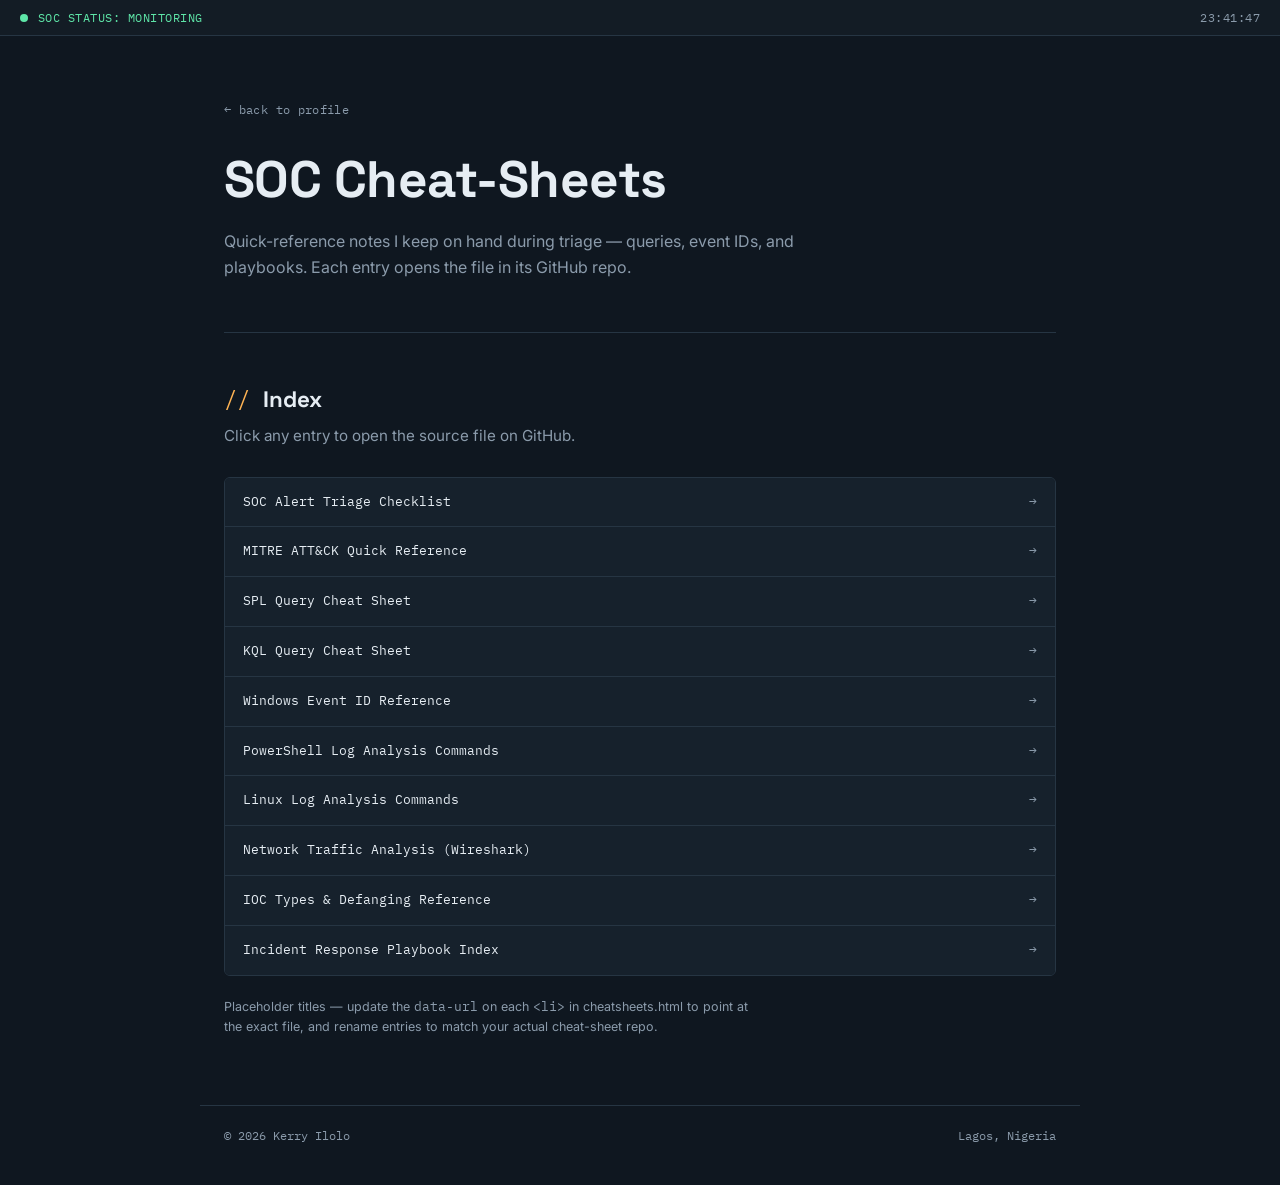
==== cheatsheets.html @ 551067c6 "cheat" ====
<!DOCTYPE html>
<html lang="en">
<head>
<meta charset="UTF-8">
<meta name="viewport" content="width=device-width, initial-scale=1.0">
<title>SOC Cheat-Sheets — Kerry Ilolo</title>
<link rel="preconnect" href="https://fonts.googleapis.com">
<link href="https://fonts.googleapis.com/css2?family=Space+Grotesk:wght@500;600;700&family=Inter:wght@400;500;600&family=IBM+Plex+Mono:wght@400;500&display=swap" rel="stylesheet">
<link rel="stylesheet" href="css/style.css">
<link rel="stylesheet" href="css/cheatsheets.css">
</head>
<body>

  <div class="statusbar">
    <span class="statusbar__dot" aria-hidden="true"></span>
    <span class="statusbar__text">SOC STATUS: MONITORING</span>
    <span class="statusbar__time" id="clock">--:--:--</span>
  </div>

  <header class="hero hero--compact">
    <div class="hero__meta">
      <a href="index.html" class="mono back-link">&larr; back to profile</a>
    </div>
    <h1 class="hero__title">SOC Cheat-Sheets</h1>
    <p class="hero__summary">
      Quick-reference notes I keep on hand during triage &mdash; queries, event IDs, and
      playbooks. Each entry opens the file in its GitHub repo.
    </p>
  </header>

  <main>
    <section class="panel" id="sheet-index">
      <h2 class="panel__title"><span class="mono">// </span>Index</h2>
      <p class="panel__subtitle">Click any entry to open the source file on GitHub.</p>

      <ul class="sheet-list mono" id="sheetList">
        <li class="sheet-item" data-url="https://github.com/ilolokerry/soc-alert-incident-reports">
          <span class="sheet-item__name">SOC Alert Triage Checklist</span>
          <span class="sheet-item__arrow">&rarr;</span>
        </li>
        <li class="sheet-item" data-url="https://github.com/ilolokerry/soc-alert-incident-reports">
          <span class="sheet-item__name">MITRE ATT&amp;CK Quick Reference</span>
          <span class="sheet-item__arrow">&rarr;</span>
        </li>
        <li class="sheet-item" data-url="https://github.com/ilolokerry/Threat-Hunting-Lab-Splunk">
          <span class="sheet-item__name">SPL Query Cheat Sheet</span>
          <span class="sheet-item__arrow">&rarr;</span>
        </li>
        <li class="sheet-item" data-url="https://github.com/ilolokerry/soc-alert-incident-reports">
          <span class="sheet-item__name">KQL Query Cheat Sheet</span>
          <span class="sheet-item__arrow">&rarr;</span>
        </li>
        <li class="sheet-item" data-url="https://github.com/ilolokerry/soc-alert-incident-reports">
          <span class="sheet-item__name">Windows Event ID Reference</span>
          <span class="sheet-item__arrow">&rarr;</span>
        </li>
        <li class="sheet-item" data-url="https://github.com/ilolokerry/Threat-Hunting-Lab-Splunk">
          <span class="sheet-item__name">PowerShell Log Analysis Commands</span>
          <span class="sheet-item__arrow">&rarr;</span>
        </li>
        <li class="sheet-item" data-url="https://github.com/ilolokerry/Endpoint-Monitoring-Threat-Detection-Lab-with-Wazuh">
          <span class="sheet-item__name">Linux Log Analysis Commands</span>
          <span class="sheet-item__arrow">&rarr;</span>
        </li>
        <li class="sheet-item" data-url="https://github.com/ilolokerry">
          <span class="sheet-item__name">Network Traffic Analysis (Wireshark)</span>
          <span class="sheet-item__arrow">&rarr;</span>
        </li>
        <li class="sheet-item" data-url="https://github.com/ilolokerry">
          <span class="sheet-item__name">IOC Types &amp; Defanging Reference</span>
          <span class="sheet-item__arrow">&rarr;</span>
        </li>
        <li class="sheet-item" data-url="https://github.com/ilolokerry/soc-alert-incident-reports">
          <span class="sheet-item__name">Incident Response Playbook Index</span>
          <span class="sheet-item__arrow">&rarr;</span>
        </li>
      </ul>

      <p class="panel__text sheet-note">
        Placeholder titles &mdash; update the <span class="mono">data-url</span> on each
        <span class="mono">&lt;li&gt;</span> in cheatsheets.html to point at the exact
        file, and rename entries to match your actual cheat-sheet repo.
      </p>
    </section>
  </main>

  <footer class="footer mono">
    <span>&copy; <span id="year"></span> Kerry Ilolo</span>
    <span>Lagos, Nigeria</span>
  </footer>

  <script src="js/script.js"></script>
  <script src="js/cheatsheets.js"></script>
</body>
</html>
---- css/style.css ----
:root {
  --bg: #0f1720;
  --bg-panel: #16212c;
  --bg-panel-alt: #131c25;
  --border: #263543;
  --text: #e6edf3;
  --text-dim: #8b9bab;
  --accent: #ffb454;
  --accent-soft: rgba(255, 180, 84, 0.12);
  --good: #5ee6a8;
  --good-soft: rgba(94, 230, 168, 0.12);
  --info: #7db8ff;
  --info-soft: rgba(125, 184, 255, 0.12);

  --font-display: 'Space Grotesk', sans-serif;
  --font-body: 'Inter', sans-serif;
  --font-mono: 'IBM Plex Mono', monospace;

  --radius: 6px;
  --maxw: 880px;
}

* { box-sizing: border-box; }

html { scroll-behavior: smooth; }

body {
  margin: 0;
  background: var(--bg);
  color: var(--text);
  font-family: var(--font-body);
  line-height: 1.6;
}

.mono { font-family: var(--font-mono); }

/* Status bar */
.statusbar {
  display: flex;
  align-items: center;
  gap: 10px;
  padding: 8px 20px;
  font-family: var(--font-mono);
  font-size: 12px;
  letter-spacing: 0.04em;
  color: var(--text-dim);
  border-bottom: 1px solid var(--border);
  background: var(--bg-panel-alt);
}

.statusbar__dot {
  width: 8px;
  height: 8px;
  border-radius: 50%;
  background: var(--good);
  box-shadow: 0 0 0 0 rgba(94, 230, 168, 0.6);
  animation: pulse 2s infinite;
  flex-shrink: 0;
}

@keyframes pulse {
  0%   { box-shadow: 0 0 0 0 rgba(94, 230, 168, 0.5); }
  70%  { box-shadow: 0 0 0 6px rgba(94, 230, 168, 0); }
  100% { box-shadow: 0 0 0 0 rgba(94, 230, 168, 0); }
}

.statusbar__text { color: var(--good); }
.statusbar__time { margin-left: auto; }

@media (prefers-reduced-motion: reduce) {
  .statusbar__dot { animation: none; }
}

/* Hero */
.hero {
  max-width: var(--maxw);
  margin: 0 auto;
  padding: 64px 24px 40px;
}

.hero__meta {
  display: flex;
  align-items: center;
  gap: 14px;
  margin-bottom: 20px;
  flex-wrap: wrap;
}

.hero__id { color: var(--text-dim); font-size: 12px; letter-spacing: 0.05em; }

.hero__title {
  font-family: var(--font-display);
  font-weight: 700;
  font-size: clamp(2.2rem, 5vw, 3.2rem);
  margin: 0 0 8px;
  letter-spacing: -0.01em;
}

.hero__role {
  font-family: var(--font-display);
  font-weight: 500;
  color: var(--accent);
  font-size: 1.05rem;
  margin: 0 0 18px;
}

.hero__summary {
  max-width: 60ch;
  color: var(--text-dim);
  font-size: 1rem;
  margin: 0 0 28px;
}

.hero__actions {
  display: flex;
  gap: 12px;
  flex-wrap: wrap;
}

/* Chips */
.chip {
  display: inline-block;
  font-family: var(--font-mono);
  font-size: 11px;
  letter-spacing: 0.06em;
  padding: 4px 10px;
  border-radius: 999px;
  border: 1px solid transparent;
}

.chip--open   { background: var(--good-soft); color: var(--good); border-color: rgba(94,230,168,0.3); }
.chip--closed { background: var(--info-soft); color: var(--info); border-color: rgba(125,184,255,0.3); }
.chip--progress { background: var(--accent-soft); color: var(--accent); border-color: rgba(255,180,84,0.3); }

/* Buttons */
.btn {
  display: inline-block;
  font-family: var(--font-body);
  font-weight: 600;
  font-size: 0.9rem;
  padding: 11px 20px;
  border-radius: var(--radius);
  text-decoration: none;
  border: 1px solid transparent;
  transition: transform 0.15s ease, border-color 0.15s ease, background 0.15s ease;
}

.btn:focus-visible {
  outline: 2px solid var(--accent);
  outline-offset: 2px;
}

.btn--primary {
  background: var(--accent);
  color: #1a1204;
}
.btn--primary:hover { transform: translateY(-1px); }

.btn--ghost {
  background: transparent;
  color: var(--text);
  border-color: var(--border);
}
.btn--ghost:hover { border-color: var(--text-dim); }

/* Panels */
main {
  max-width: var(--maxw);
  margin: 0 auto;
  padding: 0 24px;
}

.panel {
  padding: 48px 0;
  border-top: 1px solid var(--border);
}

.panel__title {
  font-family: var(--font-display);
  font-size: 1.4rem;
  margin: 0 0 6px;
}

.panel__title .mono {
  color: var(--accent);
  font-weight: 400;
}

.panel__subtitle {
  color: var(--text-dim);
  margin: 0 0 28px;
  font-size: 0.95rem;
}

.panel__text {
  color: var(--text-dim);
  max-width: 68ch;
  margin: 0 0 20px;
}

.subsection {
  margin-top: 28px;
  padding-top: 24px;
  border-top: 1px dashed var(--border);
}

.subsection__title {
  font-size: 12px;
  letter-spacing: 0.06em;
  color: var(--accent);
  margin: 0 0 14px;
  text-transform: uppercase;
}

.cert-list {
  list-style: none;
  padding: 0;
  margin: 0;
  display: flex;
  gap: 10px;
  flex-wrap: wrap;
}

.cert-list li {
  font-size: 12px;
  color: var(--text);
  background: var(--bg-panel);
  border: 1px solid var(--border);
  padding: 6px 12px;
  border-radius: var(--radius);
}

/* Case cards */
.cases {
  display: grid;
  grid-template-columns: repeat(2, 1fr);
  gap: 18px;
}

@media (max-width: 680px) {
  .cases { grid-template-columns: 1fr; }
}

.case {
  background: var(--bg-panel);
  border: 1px solid var(--border);
  border-radius: var(--radius);
  padding: 20px;
  display: flex;
  flex-direction: column;
  gap: 10px;
  transition: border-color 0.15s ease;
}

.case:hover { border-color: var(--accent); }

.case__head {
  display: flex;
  justify-content: space-between;
  align-items: center;
}

.case__id { color: var(--text-dim); font-size: 12px; letter-spacing: 0.05em; }

.case__title {
  font-family: var(--font-display);
  font-size: 1.05rem;
  margin: 0;
}

.case__desc {
  color: var(--text-dim);
  font-size: 0.9rem;
  margin: 0;
}

.case__tags {
  display: flex;
  gap: 6px;
  flex-wrap: wrap;
}

.tag {
  font-size: 11px;
  color: var(--text-dim);
  border: 1px solid var(--border);
  border-radius: 4px;
  padding: 3px 8px;
}

.case__link {
  color: var(--accent);
  text-decoration: none;
  font-size: 12px;
  margin-top: 4px;
}
.case__link:hover { text-decoration: underline; }
.case__link:focus-visible { outline: 2px solid var(--accent); outline-offset: 2px; }

/* Toolkit grid */
.toolkit-grid {
  display: grid;
  grid-template-columns: repeat(auto-fill, minmax(150px, 1fr));
  gap: 10px;
}

.toolkit-grid span {
  font-size: 12px;
  color: var(--text);
  background: var(--bg-panel);
  border: 1px solid var(--border);
  border-radius: var(--radius);
  padding: 10px 12px;
}

/* Contact */
.panel--contact { padding-bottom: 64px; }

/* Footer */
.footer {
  max-width: var(--maxw);
  margin: 0 auto;
  padding: 20px 24px 40px;
  display: flex;
  justify-content: space-between;
  font-size: 12px;
  color: var(--text-dim);
  border-top: 1px solid var(--border);
}
---- css/cheatsheets.css ----
.hero--compact {
  padding-bottom: 24px;
}

.back-link {
  color: var(--text-dim);
  text-decoration: none;
  font-size: 12px;
  letter-spacing: 0.03em;
}
.back-link:hover { color: var(--accent); }

.sheet-list {
  list-style: none;
  margin: 0;
  padding: 0;
  border: 1px solid var(--border);
  border-radius: var(--radius);
  overflow: hidden;
}

.sheet-item {
  display: flex;
  align-items: center;
  justify-content: space-between;
  padding: 14px 18px;
  font-size: 13px;
  color: var(--text);
  background: var(--bg-panel);
  border-bottom: 1px solid var(--border);
  cursor: pointer;
  transition: background 0.15s ease, padding-left 0.15s ease;
}

.sheet-item:last-child { border-bottom: none; }

.sheet-item:hover {
  background: var(--bg-panel-alt);
  padding-left: 24px;
}

.sheet-item:hover .sheet-item__arrow,
.sheet-item:focus-visible .sheet-item__arrow {
  color: var(--accent);
}

.sheet-item:focus-visible {
  outline: 2px solid var(--accent);
  outline-offset: -2px;
}

.sheet-item__arrow {
  color: var(--text-dim);
  transition: color 0.15s ease;
}

.sheet-note {
  margin-top: 20px;
  font-size: 12.5px;
  color: var(--text-dim);
}
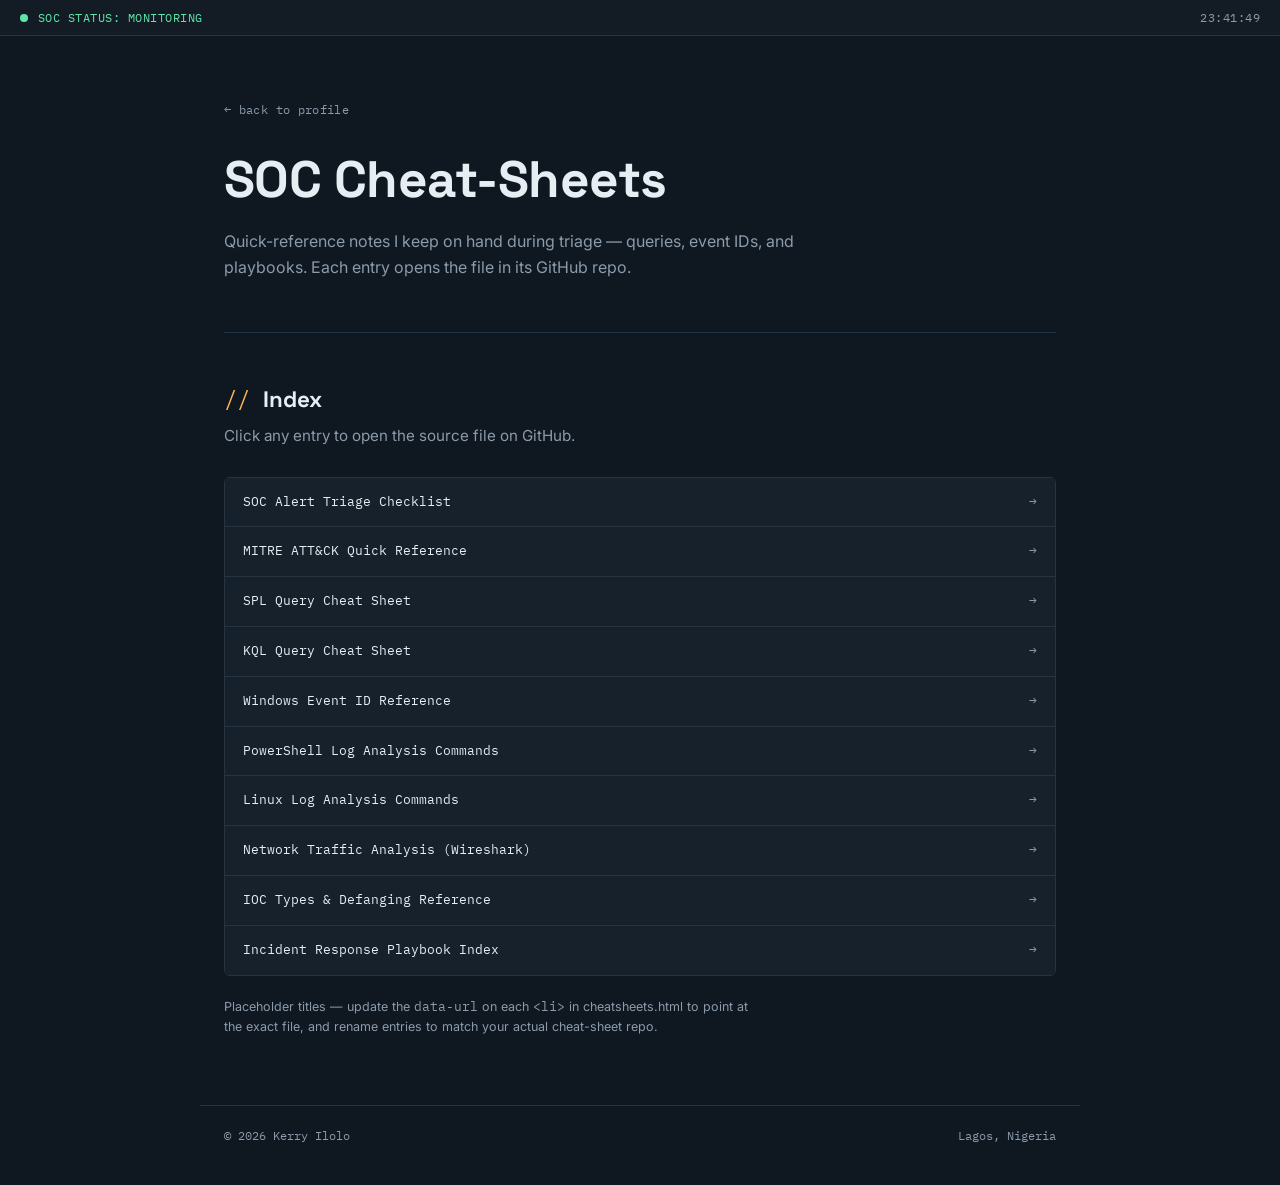
==== commit ebbd05b6: "icon" ====
--- a/cheatsheets.html
+++ b/cheatsheets.html
@@ -4,6 +4,7 @@
 <meta charset="UTF-8">
 <meta name="viewport" content="width=device-width, initial-scale=1.0">
 <title>SOC Cheat-Sheets — Kerry Ilolo</title>
+<link rel="icon" type="image/svg+xml" href="favicons/favicon-cheatsheets.svg">
 <link rel="preconnect" href="https://fonts.googleapis.com">
 <link href="https://fonts.googleapis.com/css2?family=Space+Grotesk:wght@500;600;700&family=Inter:wght@400;500;600&family=IBM+Plex+Mono:wght@400;500&display=swap" rel="stylesheet">
 <link rel="stylesheet" href="css/style.css">
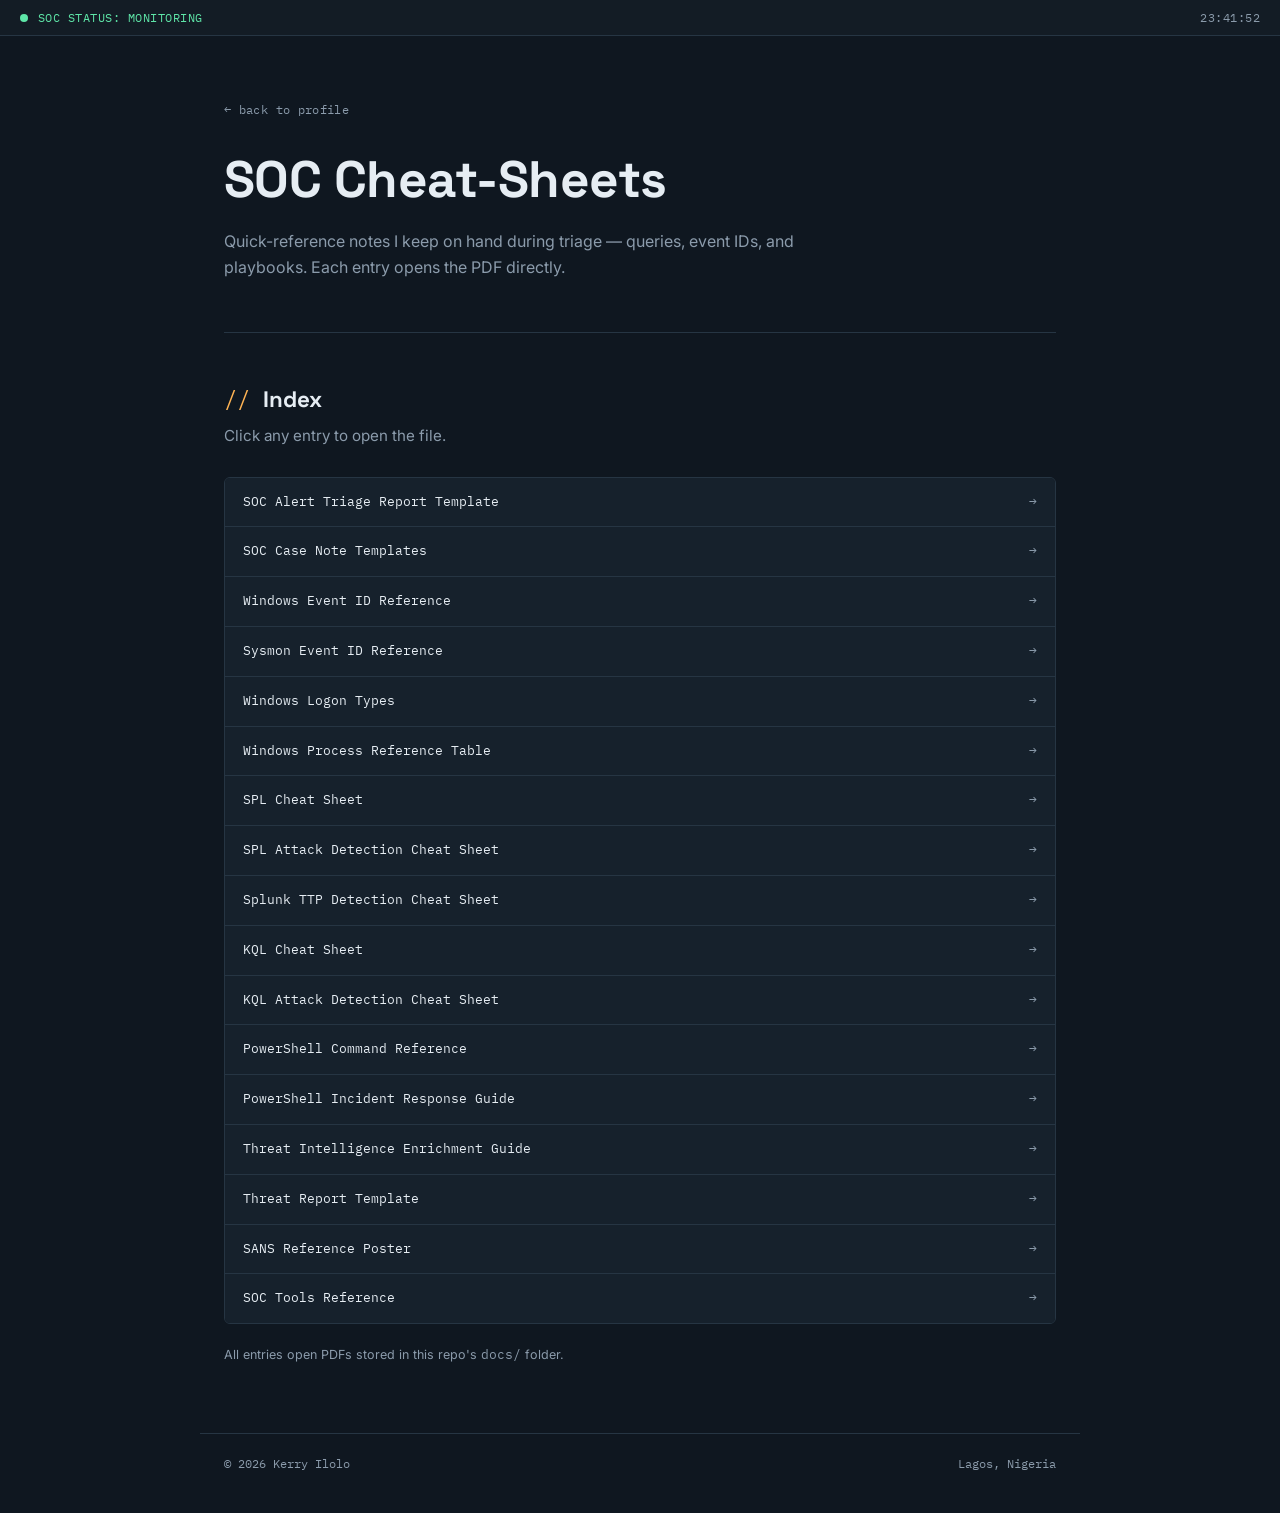
==== commit 6ae0595e: "update cheetsheets" ====
--- a/cheatsheets.html
+++ b/cheatsheets.html
@@ -25,62 +25,88 @@
     <h1 class="hero__title">SOC Cheat-Sheets</h1>
     <p class="hero__summary">
       Quick-reference notes I keep on hand during triage &mdash; queries, event IDs, and
-      playbooks. Each entry opens the file in its GitHub repo.
+      playbooks. Each entry opens the PDF directly.
     </p>
   </header>
 
   <main>
     <section class="panel" id="sheet-index">
       <h2 class="panel__title"><span class="mono">// </span>Index</h2>
-      <p class="panel__subtitle">Click any entry to open the source file on GitHub.</p>
+      <p class="panel__subtitle">Click any entry to open the file.</p>
 
       <ul class="sheet-list mono" id="sheetList">
-        <li class="sheet-item" data-url="https://github.com/ilolokerry/soc-alert-incident-reports">
-          <span class="sheet-item__name">SOC Alert Triage Checklist</span>
+        <li class="sheet-item" data-url="docs/SOC-Alert-Triage-Report-template.pdf">
+          <span class="sheet-item__name">SOC Alert Triage Report Template</span>
           <span class="sheet-item__arrow">&rarr;</span>
         </li>
-        <li class="sheet-item" data-url="https://github.com/ilolokerry/soc-alert-incident-reports">
-          <span class="sheet-item__name">MITRE ATT&amp;CK Quick Reference</span>
+        <li class="sheet-item" data-url="docs/SOC-Case-Note-Templates.pdf">
+          <span class="sheet-item__name">SOC Case Note Templates</span>
           <span class="sheet-item__arrow">&rarr;</span>
         </li>
-        <li class="sheet-item" data-url="https://github.com/ilolokerry/Threat-Hunting-Lab-Splunk">
-          <span class="sheet-item__name">SPL Query Cheat Sheet</span>
-          <span class="sheet-item__arrow">&rarr;</span>
-        </li>
-        <li class="sheet-item" data-url="https://github.com/ilolokerry/soc-alert-incident-reports">
-          <span class="sheet-item__name">KQL Query Cheat Sheet</span>
-          <span class="sheet-item__arrow">&rarr;</span>
-        </li>
-        <li class="sheet-item" data-url="https://github.com/ilolokerry/soc-alert-incident-reports">
+        <li class="sheet-item" data-url="docs/Windows_Event_ID_Reference.pdf">
           <span class="sheet-item__name">Windows Event ID Reference</span>
           <span class="sheet-item__arrow">&rarr;</span>
         </li>
-        <li class="sheet-item" data-url="https://github.com/ilolokerry/Threat-Hunting-Lab-Splunk">
-          <span class="sheet-item__name">PowerShell Log Analysis Commands</span>
+        <li class="sheet-item" data-url="docs/Sysmon_Event_ID_Reference.pdf">
+          <span class="sheet-item__name">Sysmon Event ID Reference</span>
           <span class="sheet-item__arrow">&rarr;</span>
         </li>
-        <li class="sheet-item" data-url="https://github.com/ilolokerry/Endpoint-Monitoring-Threat-Detection-Lab-with-Wazuh">
-          <span class="sheet-item__name">Linux Log Analysis Commands</span>
+        <li class="sheet-item" data-url="docs/Windows_Logon_Types.pdf">
+          <span class="sheet-item__name">Windows Logon Types</span>
           <span class="sheet-item__arrow">&rarr;</span>
         </li>
-        <li class="sheet-item" data-url="https://github.com/ilolokerry">
-          <span class="sheet-item__name">Network Traffic Analysis (Wireshark)</span>
+        <li class="sheet-item" data-url="docs/Windows_Process_Reference_Table.pdf">
+          <span class="sheet-item__name">Windows Process Reference Table</span>
           <span class="sheet-item__arrow">&rarr;</span>
         </li>
-        <li class="sheet-item" data-url="https://github.com/ilolokerry">
-          <span class="sheet-item__name">IOC Types &amp; Defanging Reference</span>
+        <li class="sheet-item" data-url="docs/SPL_Cheat_Sheet.pdf">
+          <span class="sheet-item__name">SPL Cheat Sheet</span>
           <span class="sheet-item__arrow">&rarr;</span>
         </li>
-        <li class="sheet-item" data-url="https://github.com/ilolokerry/soc-alert-incident-reports">
-          <span class="sheet-item__name">Incident Response Playbook Index</span>
+        <li class="sheet-item" data-url="docs/SPL_Attack_Detection_Cheat_Sheet.pdf">
+          <span class="sheet-item__name">SPL Attack Detection Cheat Sheet</span>
+          <span class="sheet-item__arrow">&rarr;</span>
+        </li>
+        <li class="sheet-item" data-url="docs/Splunk_TTP_Detection_Cheatsheet.pdf">
+          <span class="sheet-item__name">Splunk TTP Detection Cheat Sheet</span>
+          <span class="sheet-item__arrow">&rarr;</span>
+        </li>
+        <li class="sheet-item" data-url="docs/KQL_Cheat_Sheet.pdf">
+          <span class="sheet-item__name">KQL Cheat Sheet</span>
+          <span class="sheet-item__arrow">&rarr;</span>
+        </li>
+        <li class="sheet-item" data-url="docs/KQL_Attack_Detection_Cheat_Sheet.pdf">
+          <span class="sheet-item__name">KQL Attack Detection Cheat Sheet</span>
+          <span class="sheet-item__arrow">&rarr;</span>
+        </li>
+        <li class="sheet-item" data-url="docs/PowerShell.pdf">
+          <span class="sheet-item__name">PowerShell Command Reference</span>
+          <span class="sheet-item__arrow">&rarr;</span>
+        </li>
+        <li class="sheet-item" data-url="docs/PowerShell_Incident_Response.pdf">
+          <span class="sheet-item__name">PowerShell Incident Response Guide</span>
+          <span class="sheet-item__arrow">&rarr;</span>
+        </li>
+        <li class="sheet-item" data-url="docs/Enrichment.pdf">
+          <span class="sheet-item__name">Threat Intelligence Enrichment Guide</span>
+          <span class="sheet-item__arrow">&rarr;</span>
+        </li>
+        <li class="sheet-item" data-url="docs/THREAT-REPORT-template.pdf">
+          <span class="sheet-item__name">Threat Report Template</span>
+          <span class="sheet-item__arrow">&rarr;</span>
+        </li>
+        <li class="sheet-item" data-url="docs/sans_poster.pdf">
+          <span class="sheet-item__name">SANS Reference Poster</span>
+          <span class="sheet-item__arrow">&rarr;</span>
+        </li>
+        <li class="sheet-item" data-url="docs/Tools.pdf">
+          <span class="sheet-item__name">SOC Tools Reference</span>
           <span class="sheet-item__arrow">&rarr;</span>
         </li>
       </ul>
 
       <p class="panel__text sheet-note">
-        Placeholder titles &mdash; update the <span class="mono">data-url</span> on each
-        <span class="mono">&lt;li&gt;</span> in cheatsheets.html to point at the exact
-        file, and rename entries to match your actual cheat-sheet repo.
+        All entries open PDFs stored in this repo's <span class="mono">docs/</span> folder.
       </p>
     </section>
   </main>
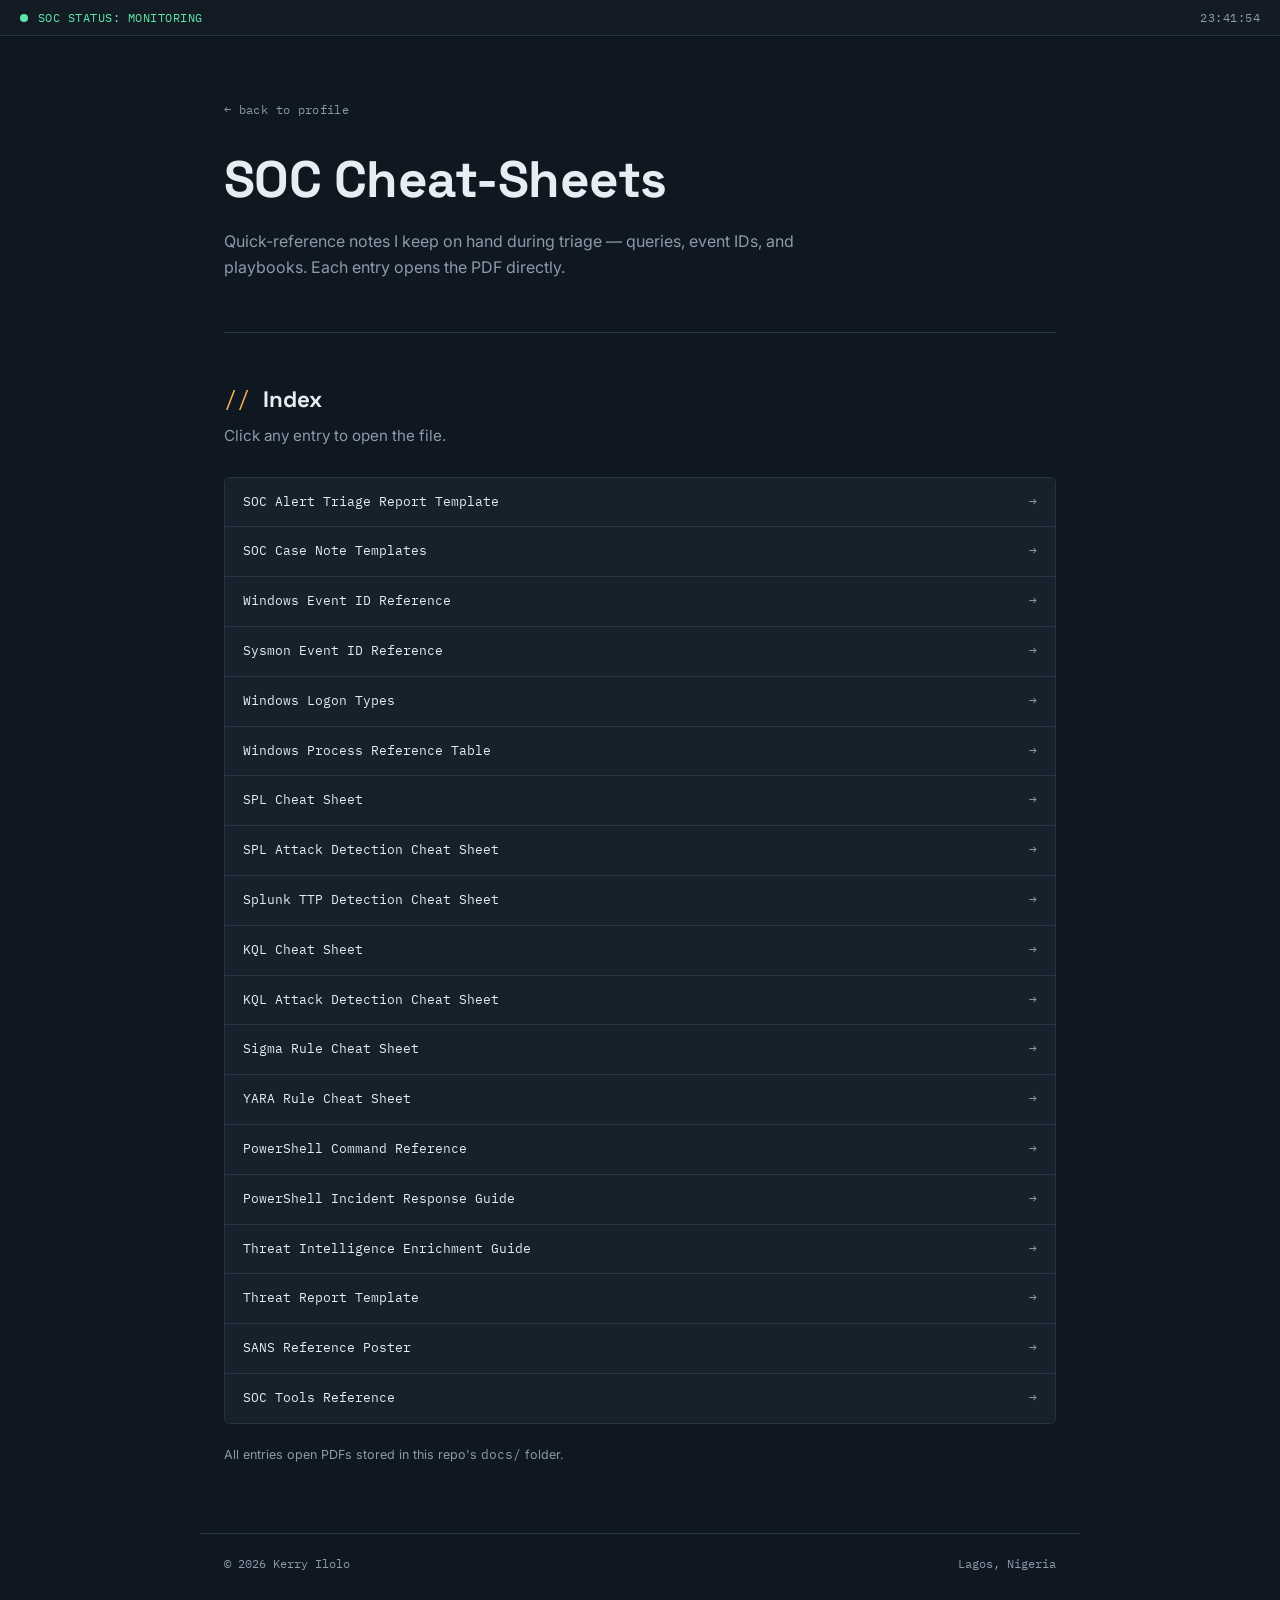
==== commit a28425d5: "yara and sigma add" ====
--- a/cheatsheets.html
+++ b/cheatsheets.html
@@ -79,6 +79,14 @@
           <span class="sheet-item__name">KQL Attack Detection Cheat Sheet</span>
           <span class="sheet-item__arrow">&rarr;</span>
         </li>
+        <li class="sheet-item" data-url="docs/sigma-cheat-sheet.pdf">
+          <span class="sheet-item__name">Sigma Rule Cheat Sheet</span>
+          <span class="sheet-item__arrow">&rarr;</span>
+        </li>
+        <li class="sheet-item" data-url="docs/yara-cheat-sheet.pdf">
+          <span class="sheet-item__name">YARA Rule Cheat Sheet</span>
+          <span class="sheet-item__arrow">&rarr;</span>
+        </li>
         <li class="sheet-item" data-url="docs/PowerShell.pdf">
           <span class="sheet-item__name">PowerShell Command Reference</span>
           <span class="sheet-item__arrow">&rarr;</span>
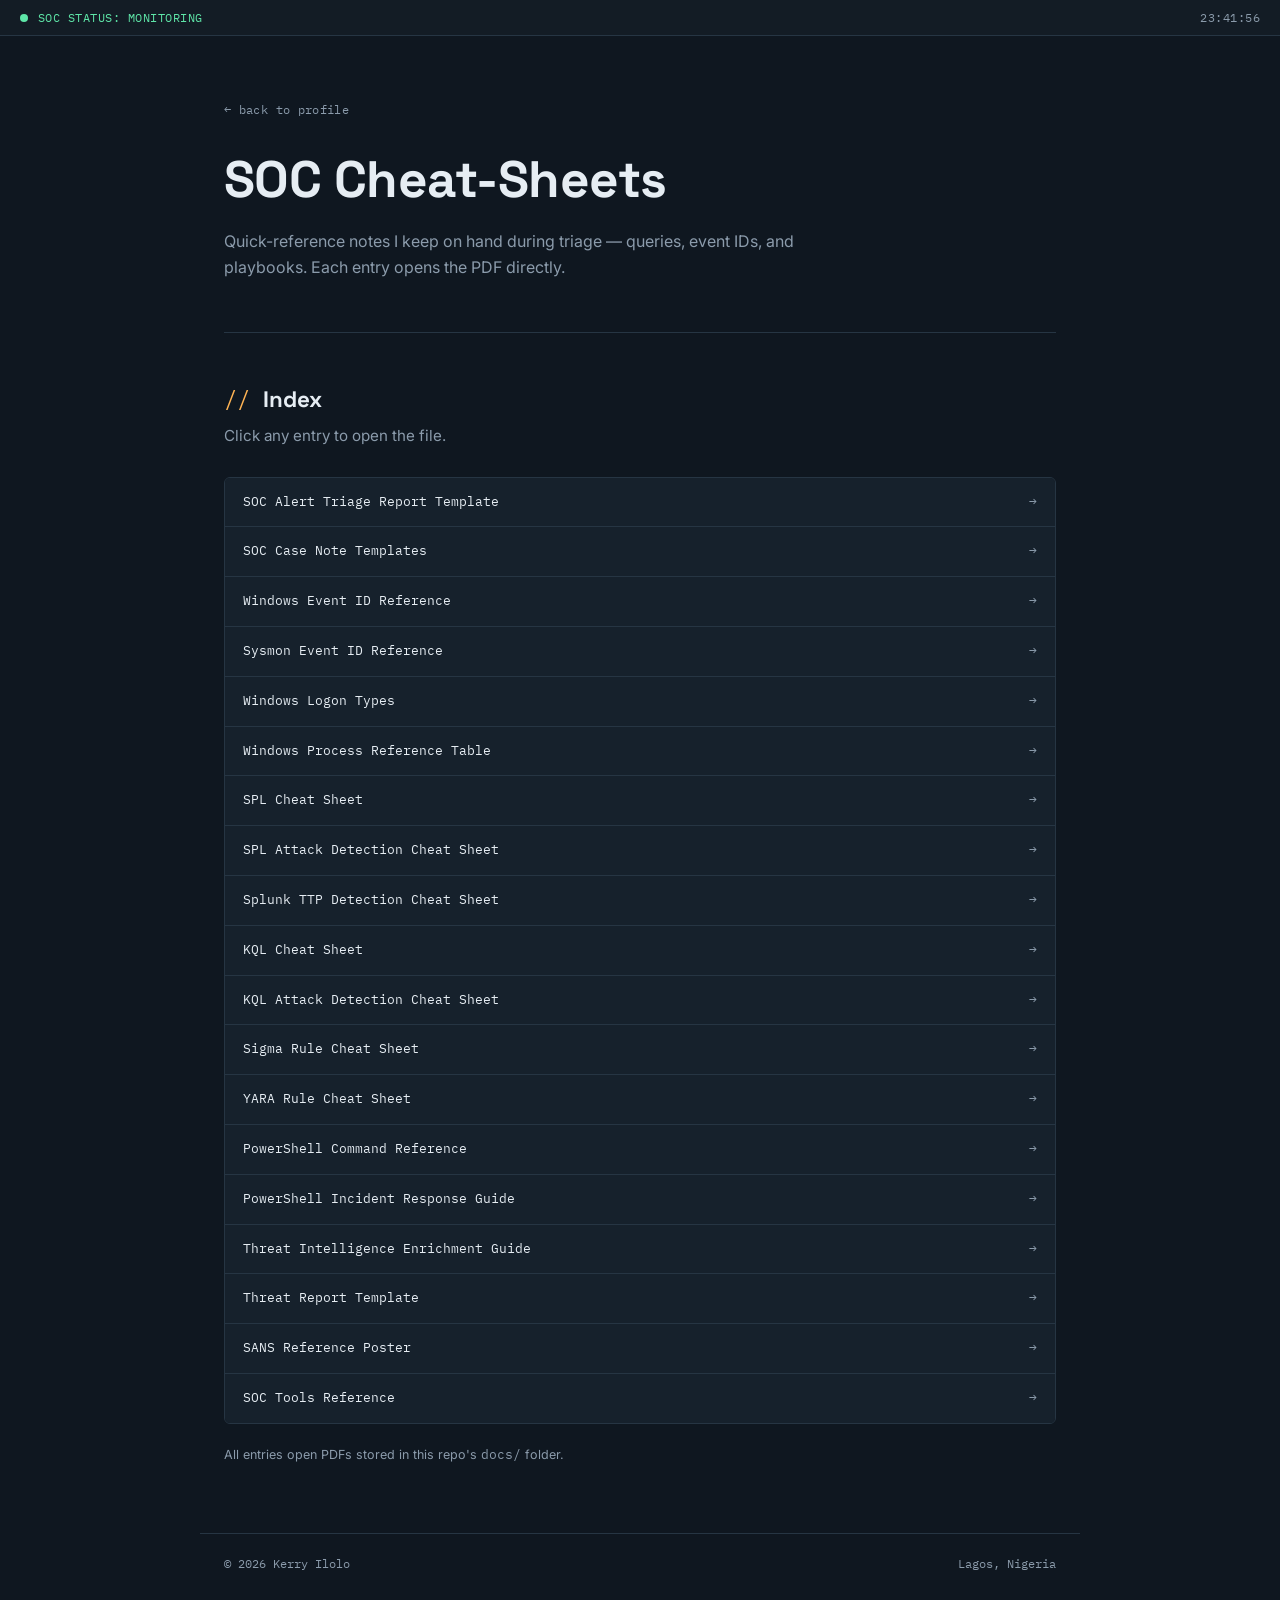
==== commit 481a3d1b: "new log" ====
--- a/cheatsheets.html
+++ b/cheatsheets.html
@@ -11,6 +11,64 @@
 <link rel="stylesheet" href="css/cheatsheets.css">
 </head>
 <body>
+
+  <div class="side-stream side-stream--left mono" aria-hidden="true">
+    <div class="side-stream__track">
+      <span>4625 Logon Failure x12 — WKSTN-09</span>
+      <span>Mimikatz signature detected — LSASS</span>
+      <span>T1055 Process Injection — svchost.exe</span>
+      <span>Suspicious PowerShell -enc flag</span>
+      <span>C2 beacon: 45.9.148.x — 60s interval</span>
+      <span>4672 Special Privileges Assigned</span>
+      <span>RDP brute-force — 340 attempts/10m</span>
+      <span>4698 Scheduled Task Created — persistence</span>
+      <span>DNS tunneling suspected — length anomaly</span>
+      <span>Unsigned driver loaded — Sysmon EID 6</span>
+      <span>Verdict: True Positive</span>
+      <span>Case CASE-002 status: closed</span>
+      <span>4625 Logon Failure x12 — WKSTN-09</span>
+      <span>Mimikatz signature detected — LSASS</span>
+      <span>T1055 Process Injection — svchost.exe</span>
+      <span>Suspicious PowerShell -enc flag</span>
+      <span>C2 beacon: 45.9.148.x — 60s interval</span>
+      <span>4672 Special Privileges Assigned</span>
+      <span>RDP brute-force — 340 attempts/10m</span>
+      <span>4698 Scheduled Task Created — persistence</span>
+      <span>DNS tunneling suspected — length anomaly</span>
+      <span>Unsigned driver loaded — Sysmon EID 6</span>
+      <span>Verdict: True Positive</span>
+      <span>Case CASE-002 status: closed</span>
+    </div>
+  </div>
+
+  <div class="side-stream side-stream--right mono" aria-hidden="true">
+    <div class="side-stream__track">
+      <span>MITRE T1059.001 detected</span>
+      <span>Sigma rule: proc_creation_win</span>
+      <span>YARA rule match: susp_dropper</span>
+      <span>Kerberoasting attempt — 4769 spike</span>
+      <span>Lateral movement: PsExec named pipe</span>
+      <span>Registry Run key persistence added</span>
+      <span>Host isolated — WKSTN-09</span>
+      <span>IOC blocked at firewall</span>
+      <span>Escalated: Tier 2</span>
+      <span>Credential dumping — ProcessAccess LSASS</span>
+      <span>Alert triaged in 4m 12s</span>
+      <span>Analyst: K.Ilolo — shift active</span>
+      <span>MITRE T1059.001 detected</span>
+      <span>Sigma rule: proc_creation_win</span>
+      <span>YARA rule match: susp_dropper</span>
+      <span>Kerberoasting attempt — 4769 spike</span>
+      <span>Lateral movement: PsExec named pipe</span>
+      <span>Registry Run key persistence added</span>
+      <span>Host isolated — WKSTN-09</span>
+      <span>IOC blocked at firewall</span>
+      <span>Escalated: Tier 2</span>
+      <span>Credential dumping — ProcessAccess LSASS</span>
+      <span>Alert triaged in 4m 12s</span>
+      <span>Analyst: K.Ilolo — shift active</span>
+    </div>
+  </div>
 
   <div class="statusbar">
     <span class="statusbar__dot" aria-hidden="true"></span>
--- a/css/style.css
+++ b/css/style.css
@@ -24,6 +24,89 @@
 
 html { scroll-behavior: smooth; }
 
+/* Decorative side log streams */
+.side-stream {
+  position: fixed;
+  top: 0;
+  bottom: 0;
+  width: 210px;
+  overflow: hidden;
+  pointer-events: none;
+  z-index: 0;
+  padding-top: 120px;
+  -webkit-mask-image: linear-gradient(to bottom, transparent, black 15%, black 80%, transparent);
+          mask-image: linear-gradient(to bottom, transparent, black 15%, black 80%, transparent);
+}
+
+.side-stream--left { left: 0; padding-left: 28px; }
+.side-stream--right { right: 0; padding-right: 28px; text-align: right; }
+
+.side-stream__track {
+  display: flex;
+  flex-direction: column;
+  gap: 22px;
+  font-size: 11px;
+  color: var(--text-dim);
+  opacity: 0.4;
+  animation: side-scroll 50s linear infinite;
+}
+
+.side-stream--right .side-stream__track { animation-duration: 62s; }
+
+.side-stream__track span {
+  display: block;
+  animation-name: glitch-green;
+  animation-timing-function: linear;
+  animation-iteration-count: infinite;
+}
+
+.side-stream__track span:nth-child(6n+1) { animation-duration: 2.4s; animation-delay: 0s; }
+.side-stream__track span:nth-child(6n+2) { animation-duration: 3.1s; animation-delay: 0.3s; }
+.side-stream__track span:nth-child(6n+3) { animation-duration: 2s;   animation-delay: 0.6s; }
+.side-stream__track span:nth-child(6n+4) { animation-duration: 3.6s; animation-delay: 0.15s; }
+.side-stream__track span:nth-child(6n+5) { animation-duration: 2.7s; animation-delay: 0.45s; }
+.side-stream__track span:nth-child(6n+6) { animation-duration: 3.3s; animation-delay: 0.75s; }
+
+@keyframes glitch-green {
+  0%, 70%, 100% {
+    color: var(--text-dim);
+    text-shadow: none;
+  }
+  72% {
+    color: #39ff8f;
+    text-shadow: 0 0 6px rgba(57, 255, 143, 0.85), 0 0 14px rgba(57, 255, 143, 0.4);
+  }
+  75% {
+    color: var(--text-dim);
+    text-shadow: none;
+  }
+  80% {
+    color: #39ff8f;
+    text-shadow: 0 0 8px rgba(57, 255, 143, 0.9), 0 0 16px rgba(57, 255, 143, 0.5);
+  }
+  83% {
+    color: var(--text-dim);
+    text-shadow: none;
+  }
+}
+
+@media (prefers-reduced-motion: reduce) {
+  .side-stream__track span { animation: none; }
+}
+
+@keyframes side-scroll {
+  from { transform: translateY(0); }
+  to   { transform: translateY(-50%); }
+}
+
+@media (max-width: 1300px) {
+  .side-stream { display: none; }
+}
+
+@media (prefers-reduced-motion: reduce) {
+  .side-stream__track { animation: none; }
+}
+
 body {
   margin: 0;
   background: var(--bg);
@@ -157,11 +240,11 @@
 .btn--primary:hover { transform: translateY(-1px); }
 
 .btn--ghost {
-  background: transparent;
+  background: var(--bg-panel);
   color: var(--text);
   border-color: var(--border);
 }
-.btn--ghost:hover { border-color: var(--text-dim); }
+.btn--ghost:hover { border-color: var(--accent); }
 
 /* Panels */
 main {
@@ -228,6 +311,19 @@
   border: 1px solid var(--border);
   padding: 6px 12px;
   border-radius: var(--radius);
+  transition: border-color 0.15s ease;
+}
+
+.cert-list li:hover { border-color: var(--accent); }
+
+.cert-list a {
+  color: inherit;
+  text-decoration: none;
+}
+.cert-list a:hover { color: var(--accent); }
+.cert-list a:focus-visible {
+  outline: 2px solid var(--accent);
+  outline-offset: 2px;
 }
 
 /* Case cards */
